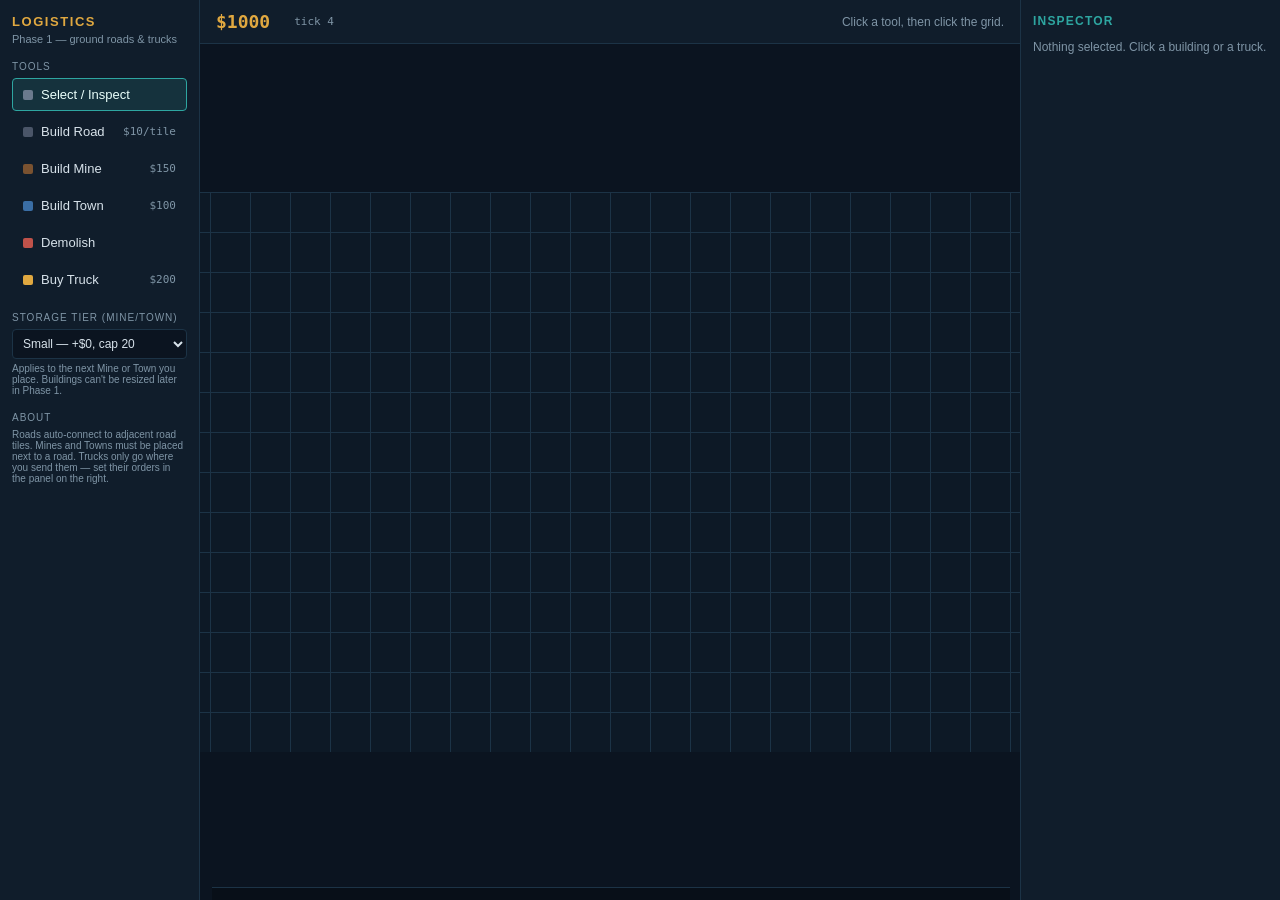
==== infra/index.html @ 558e4ae2 "Create index.html" ====
<!DOCTYPE html>
<html lang="en">
<head>
<meta charset="UTF-8">
<title>Logistics — Phase 1</title>
<style>
  :root{
    --bg:#0b1420;
    --bg-panel:#101d2b;
    --grid-line:#1c3346;
    --road:#4a5568;
    --road-edge:#6b7a8d;
    --teal:#2ea6a1;
    --amber:#e0a840;
    --amber-dim:#8a6a2e;
    --danger:#c0524a;
    --text:#d7e2ea;
    --text-dim:#7f95a6;
    --mono: 'Consolas', 'SF Mono', 'Menlo', monospace;
    --sans: -apple-system, 'Segoe UI', Helvetica, Arial, sans-serif;
  }
  *{box-sizing:border-box;}
  html,body{margin:0;height:100%;background:var(--bg);color:var(--text);font-family:var(--sans);}
  #app{display:flex;height:100%;}

  /* ---------- left toolbar ---------- */
  #toolbar{
    width:200px; flex:0 0 200px; background:var(--bg-panel);
    border-right:1px solid var(--grid-line); padding:14px 12px; overflow-y:auto;
  }
  #toolbar h1{
    font-size:13px; letter-spacing:.12em; text-transform:uppercase;
    color:var(--amber); margin:0 0 4px; font-weight:700;
  }
  #toolbar .sub{font-size:11px;color:var(--text-dim);margin-bottom:16px;}
  .tool-btn{
    display:flex; align-items:center; gap:8px; width:100%; text-align:left;
    background:transparent; border:1px solid transparent; color:var(--text);
    padding:8px 10px; margin-bottom:4px; border-radius:4px; cursor:pointer;
    font-size:13px; font-family:var(--sans);
  }
  .tool-btn:hover{background:rgba(255,255,255,.04);}
  .tool-btn.active{background:rgba(46,166,161,.15); border-color:var(--teal); color:#eafffb;}
  .tool-btn .cost{margin-left:auto; font-family:var(--mono); font-size:11px; color:var(--text-dim);}
  .tool-swatch{width:10px;height:10px;border-radius:2px;flex:0 0 auto;}
  .section-label{
    font-size:10px; text-transform:uppercase; letter-spacing:.1em;
    color:var(--text-dim); margin:16px 0 6px;
  }
  select#tierSelect{
    width:100%; background:var(--bg); color:var(--text); border:1px solid var(--grid-line);
    padding:6px; border-radius:4px; font-size:12px; margin-bottom:4px;
  }
  #tierHint{font-size:10px;color:var(--text-dim);margin-bottom:8px;}

  /* ---------- center stage ---------- */
  #stage{flex:1; display:flex; flex-direction:column; min-width:0;}
  #hud{
    height:44px; flex:0 0 44px; background:var(--bg-panel);
    border-bottom:1px solid var(--grid-line); display:flex; align-items:center;
    padding:0 16px; gap:24px;
  }
  #treasury{font-family:var(--mono); font-size:18px; color:var(--amber); font-weight:700;}
  #treasury.negative{color:var(--danger);}
  #tickInfo{font-family:var(--mono); font-size:11px; color:var(--text-dim);}
  #hint{font-size:12px;color:var(--text-dim); margin-left:auto;}
  #canvasWrap{flex:1; overflow:auto; background:var(--bg); display:flex; align-items:center; justify-content:center;}
  canvas{background:#0d1926; image-rendering:pixelated; cursor:crosshair;}

  /* ---------- right panel ---------- */
  #sidepanel{
    width:260px; flex:0 0 260px; background:var(--bg-panel);
    border-left:1px solid var(--grid-line); padding:14px 12px; overflow-y:auto;
  }
  #sidepanel h2{font-size:12px; text-transform:uppercase; letter-spacing:.1em; color:var(--teal); margin:0 0 10px;}
  #selectionInfo{font-size:12px; line-height:1.6; color:var(--text-dim);}
  #selectionInfo b{color:var(--text);}
  .order-row{
    display:flex; align-items:center; gap:6px; background:var(--bg);
    border:1px solid var(--grid-line); border-radius:4px; padding:6px 8px; margin-bottom:5px; font-size:12px;
  }
  .order-row .idx{color:var(--text-dim); font-family:var(--mono); width:14px;}
  .order-row .act{color:var(--amber); font-family:var(--mono); font-size:11px;}
  .order-row .rm{margin-left:auto; cursor:pointer; color:var(--danger); font-weight:700;}
  .btn{
    background:var(--teal); color:#032523; border:none; border-radius:4px;
    padding:7px 10px; font-size:12px; cursor:pointer; font-weight:600; width:100%;
    margin-top:6px;
  }
  .btn.secondary{background:transparent; border:1px solid var(--road-edge); color:var(--text);}
  .btn.danger{background:var(--danger); color:#2a0d0a;}
  .fill-bar{height:6px;border-radius:3px;background:var(--grid-line);overflow:hidden;margin:4px 0 8px;}
  .fill-bar > div{height:100%; background:var(--teal);}

  #log{
    position:fixed; left:212px; bottom:0; right:270px; max-height:120px; overflow-y:auto;
    background:rgba(9,16,24,.92); border-top:1px solid var(--grid-line); font-family:var(--mono);
    font-size:11px; padding:6px 10px; pointer-events:none;
  }
  #log div{color:var(--text-dim); padding:1px 0;}
  #log div.money{color:var(--amber);}
  #log div.warn{color:var(--danger);}
</style>
</head>
<body>
<div id="app">

  <div id="toolbar">
    <h1>Logistics</h1>
    <div class="sub">Phase 1 — ground roads &amp; trucks</div>

    <div class="section-label">Tools</div>
    <button class="tool-btn active" data-tool="select"><span class="tool-swatch" style="background:var(--road-edge)"></span>Select / Inspect</button>
    <button class="tool-btn" data-tool="road"><span class="tool-swatch" style="background:var(--road)"></span>Build Road<span class="cost">$10/tile</span></button>
    <button class="tool-btn" data-tool="mine"><span class="tool-swatch" style="background:#7a5230"></span>Build Mine<span class="cost" id="mineCost">$150</span></button>
    <button class="tool-btn" data-tool="town"><span class="tool-swatch" style="background:#3a6ea5"></span>Build Town<span class="cost" id="townCost">$100</span></button>
    <button class="tool-btn" data-tool="demolish"><span class="tool-swatch" style="background:var(--danger)"></span>Demolish</button>
    <button class="tool-btn" data-tool="truck"><span class="tool-swatch" style="background:var(--amber)"></span>Buy Truck<span class="cost">$200</span></button>

    <div class="section-label">Storage tier (Mine/Town)</div>
    <select id="tierSelect">
      <option value="small">Small — +$0, cap 20</option>
      <option value="large">Large — +$100, cap 50</option>
    </select>
    <div id="tierHint">Applies to the next Mine or Town you place. Buildings can't be resized later in Phase 1.</div>

    <div class="section-label">About</div>
    <div id="tierHint">
      Roads auto-connect to adjacent road tiles. Mines and Towns must be placed
      next to a road. Trucks only go where you send them — set their orders
      in the panel on the right.
    </div>
  </div>

  <div id="stage">
    <div id="hud">
      <div id="treasury">$0</div>
      <div id="tickInfo">tick 0</div>
      <div id="hint">Click a tool, then click the grid.</div>
    </div>
    <div id="canvasWrap">
      <canvas id="c" width="880" height="560"></canvas>
    </div>
  </div>

  <div id="sidepanel">
    <h2>Inspector</h2>
    <div id="selectionInfo">Nothing selected. Click a building or a truck.</div>
  </div>

</div>
<div id="log"></div>

<script>
/* =====================================================================
   PHASE 1 PROTOTYPE
   Implements, on the main thread for now (see README for the Worker
   split noted in the architecture spec §2/§8 as a fast-follow):
     - single ground layer, road network + trucks (§6.2)
     - ECS-ish entities: buildings (Producer/Consumer/Storage), vehicles
     - fixed-timestep simulation loop decoupled from rendering (§8)
     - player-authored Orders lists — no auto-routing (§6.6)
     - player-chosen storage capacity at build time (§6.6)
     - backpressure: halted production / waiting vehicles (§6.6)
     - Treasury, construction costs, vehicle purchase+running cost,
       delivery income (§16)
   ===================================================================== */

// ---------------------------------------------------------------------
// DATA DEFINITIONS  (stand-in for /data/*.json content packs, §9 / §16)
// ---------------------------------------------------------------------
const RESOURCE = { id:'ore', name:'Ore', baseValue:6 };
const RECIPE_DURATION_TICKS = 4;   // mine produces 1 ore every N ticks
const ROAD_COST_PER_TILE = 10;
const TRANSFER_RATE = 4;           // units moved per tick during load/unload
const TICK_MS = 300;               // fixed simulation timestep

const BUILDING_DEFS = {
  mine: { buildCost: 150, tiers: { small:{cap:20, add:0}, large:{cap:50, add:100} }, color:'#7a5230', label:'Mine' },
  town: { buildCost: 100, tiers: { small:{cap:20, add:0}, large:{cap:50, add:80}  }, color:'#3a6ea5', label:'Town' },
};
const VEHICLE_DEFS = {
  truck: { purchaseCost:200, runningCostPerTick:1, capacity:10, sellFraction:0.4, label:'Truck' },
};

// ---------------------------------------------------------------------
// WORLD STATE
// ---------------------------------------------------------------------
const GRID_W = 22, GRID_H = 14, CELL = 40;
const world = {
  treasury: 1000,
  tick: 0,
  grid: new Map(),          // "x,y" -> { road:false, buildingId:null }
  entities: new Map(),      // id -> entity
  nextId: 1,
};

function cellKey(x,y){ return x+','+y; }
function getCell(x,y){
  const k = cellKey(x,y);
  if(!world.grid.has(k)) world.grid.set(k,{road:false, buildingId:null});
  return world.grid.get(k);
}
function inBounds(x,y){ return x>=0 && y>=0 && x<GRID_W && y<GRID_H; }

// ---------------------------------------------------------------------
// EVENTS / LOG  (stand-in for the Event stream in §7/§16)
// ---------------------------------------------------------------------
const logEl = document.getElementById('log');
function logEvent(msg, cls){
  const d = document.createElement('div');
  if(cls) d.className = cls;
  d.textContent = msg;
  logEl.appendChild(d);
  while(logEl.children.length > 40) logEl.removeChild(logEl.firstChild);
  logEl.scrollTop = logEl.scrollHeight;
}

// ---------------------------------------------------------------------
// ECONOMY  (§16 — EconomySystem: the only thing that touches Treasury)
// ---------------------------------------------------------------------
function canAfford(cost){ return world.treasury >= cost; }
function charge(cost, reason){
  world.treasury -= cost;
  logEvent(`-$${cost} ${reason}`, 'money');
}
function credit(amount, reason){
  world.treasury += amount;
  logEvent(`+$${amount} ${reason}`, 'money');
}

// ---------------------------------------------------------------------
// ROAD NETWORK + PATHFINDING (§6.2, §10 — BFS since edges are uniform cost)
// ---------------------------------------------------------------------
function neighbors4(x,y){
  return [[x+1,y],[x-1,y],[x,y+1],[x,y-1]].filter(([nx,ny])=>inBounds(nx,ny));
}
function isRoad(x,y){ return getCell(x,y).road; }

// Find a road-adjacent cell for a building (its "dock").
function roadAccessCell(bx,by){
  for(const [nx,ny] of neighbors4(bx,by)) if(isRoad(nx,ny)) return {x:nx,y:ny};
  return null;
}

// BFS over road cells between two road-adjacent docks. Returns array of
// {x,y} road cells from start to end (inclusive), or null if unreachable.
function findRoadPath(start, end){
  if(start.x===end.x && start.y===end.y) return [start];
  const key = p => p.x+','+p.y;
  const visited = new Set([key(start)]);
  const queue = [start];
  const cameFrom = new Map();
  while(queue.length){
    const cur = queue.shift();
    for(const [nx,ny] of neighbors4(cur.x,cur.y)){
      if(!isRoad(nx,ny)) continue;
      const k = nx+','+ny;
      if(visited.has(k)) continue;
      visited.add(k);
      cameFrom.set(k, cur);
      if(nx===end.x && ny===end.y){
        // reconstruct
        let path = [{x:nx,y:ny}];
        let c = cur;
        while(c){ path.unshift(c); c = cameFrom.get(key(c)); }
        return path;
      }
      queue.push({x:nx,y:ny});
    }
  }
  return null;
}

// Full path for a vehicle: its current cell -> road dock -> ... -> target
// building's road dock -> target building cell.
function computeVehiclePath(vehicle, targetBuilding){
  const fromDock = isRoad(vehicle.x, vehicle.y) ? {x:vehicle.x,y:vehicle.y} : roadAccessCell(vehicle.x, vehicle.y);
  const toDock = roadAccessCell(targetBuilding.x, targetBuilding.y);
  if(!fromDock || !toDock) return null;
  const roadPath = findRoadPath(fromDock, toDock);
  if(!roadPath) return null;
  const full = [];
  if(vehicle.x!==fromDock.x || vehicle.y!==fromDock.y) full.push({x:vehicle.x,y:vehicle.y});
  full.push(...roadPath);
  full.push({x:targetBuilding.x, y:targetBuilding.y});
  return full;
}

// ---------------------------------------------------------------------
// ENTITY FACTORIES
// ---------------------------------------------------------------------
function createBuilding(type, x, y, tier){
  const def = BUILDING_DEFS[type];
  const id = world.nextId++;
  const entity = {
    id, kind:'building', type, x, y,
    storageCap: def.tiers[tier].cap,
    stock: 0,               // single-resource Phase 1: always 'ore'
    ticksRemaining: type==='mine' ? RECIPE_DURATION_TICKS : null,
    producer: type==='mine',
    consumer: type==='town',
    priceMultiplier: 1.0,
  };
  world.entities.set(id, entity);
  getCell(x,y).buildingId = id;
  return entity;
}
function createVehicle(x,y){
  const def = VEHICLE_DEFS.truck;
  const id = world.nextId++;
  const entity = {
    id, kind:'vehicle', type:'truck', x, y,
    cargoAmount:0, capacity:def.capacity,
    orders:[],           // [{nodeId, action}] — player authored, §6.6
    ordersIndex:0,
    state:'idle',        // idle|moving|loading|unloading|blocked
    path:null, pathIndex:0,
    moveTimer:0,         // ticks between cell-steps (1 = one cell/tick)
  };
  world.entities.set(id, entity);
  return entity;
}

// ---------------------------------------------------------------------
// COMMANDS  (§7 — the only way the world is mutated by the player)
// ---------------------------------------------------------------------
function cmdBuildRoad(x,y){
  const cell = getCell(x,y);
  if(cell.road || cell.buildingId){ return; }
  if(!canAfford(ROAD_COST_PER_TILE)){ logEvent('Insufficient funds for road.', 'warn'); return; }
  charge(ROAD_COST_PER_TILE, 'road tile');
  cell.road = true;
}
function cmdBuildBuilding(type, x, y, tier){
  const cell = getCell(x,y);
  if(cell.road || cell.buildingId){ logEvent('Cell occupied.', 'warn'); return; }
  const hasRoadNeighbor = neighbors4(x,y).some(([nx,ny])=>isRoad(nx,ny));
  if(!hasRoadNeighbor){ logEvent(`${BUILDING_DEFS[type].label} must be built next to a road.`, 'warn'); return; }
  const def = BUILDING_DEFS[type];
  const cost = def.buildCost + def.tiers[tier].add;
  if(!canAfford(cost)){ logEvent('Insufficient funds for construction.', 'warn'); return; }
  charge(cost, `${def.label} (${tier})`);
  createBuilding(type, x, y, tier);
}
function cmdDemolish(x,y){
  const cell = getCell(x,y);
  if(cell.buildingId){
    world.entities.delete(cell.buildingId);
    cell.buildingId = null;
  } else if(cell.road){
    cell.road = false;
  }
}
function cmdPurchaseVehicle(x,y){
  const cell = getCell(x,y);
  if(!cell.road){ logEvent('Trucks must be placed on a road tile.', 'warn'); return; }
  const def = VEHICLE_DEFS.truck;
  if(!canAfford(def.purchaseCost)){ logEvent('Insufficient funds for truck.', 'warn'); return; }
  charge(def.purchaseCost, 'truck purchase');
  createVehicle(x,y);
}
function cmdSellVehicle(vehicle){
  const def = VEHICLE_DEFS.truck;
  const refund = Math.round(def.purchaseCost * def.sellFraction);
  credit(refund, 'truck sold');
  world.entities.delete(vehicle.id);
}
function cmdSetOrders(vehicle, orders){
  vehicle.orders = orders;
  vehicle.ordersIndex = Math.min(vehicle.ordersIndex, Math.max(0, orders.length-1));
  vehicle.path = null; // force a fresh path toward the (possibly new) target
}

// ---------------------------------------------------------------------
// SIMULATION SYSTEMS — run once per fixed tick (§5, §8)
// ---------------------------------------------------------------------
function tickProduction(){
  for(const e of world.entities.values()){
    if(e.kind!=='building' || !e.producer) continue;
    if(e.stock + 1 > e.storageCap){ continue; } // halted: no room (§6.6)
    e.ticksRemaining--;
    if(e.ticksRemaining <= 0){
      e.stock += 1;
      e.ticksRemaining = RECIPE_DURATION_TICKS;
    }
  }
}

function startMovingTo(vehicle, building){
  const path = computeVehiclePath(vehicle, building);
  if(!path){ vehicle.state='blocked'; return false; }
  vehicle.path = path;
  vehicle.pathIndex = 0;
  vehicle.state = 'moving';
  return true;
}

function currentOrder(vehicle){
  if(!vehicle.orders.length) return null;
  return vehicle.orders[vehicle.ordersIndex % vehicle.orders.length];
}
function advanceOrder(vehicle){
  if(!vehicle.orders.length) return;
  vehicle.ordersIndex = (vehicle.ordersIndex + 1) % vehicle.orders.length;
}

function tickVehicles(){
  for(const v of world.entities.values()){
    if(v.kind!=='vehicle') continue;

    const order = currentOrder(v);
    if(!order){ v.state='idle'; v.path=null; continue; }
    const target = world.entities.get(order.nodeId);
    if(!target){ advanceOrder(v); v.path=null; continue; } // stop was demolished

    if(v.state==='idle' || v.state==='blocked'){
      // (Re)try to reach, or act on, the current order's target. 'blocked'
      // retries every tick until the resource/space it's waiting on frees up.
      if(v.x===target.x && v.y===target.y){
        v.state = order.action==='load_full' ? 'loading' : 'unloading';
      } else {
        startMovingTo(v, target); // -> 'moving', or 'blocked' if unreachable
      }
      continue;
    }

    if(v.state==='moving'){
      if(!v.path){ startMovingTo(v, target); continue; }
      const finalCell = v.path[v.path.length-1];
      if(v.x===finalCell.x && v.y===finalCell.y){
        v.state = order.action==='load_full' ? 'loading' : 'unloading';
        v.path = null;
        continue;
      }
      v.pathIndex++;
      const next = v.path[v.pathIndex];
      if(next){ v.x = next.x; v.y = next.y; }
      continue;
    }

    if(v.state==='loading'){
      // Mine -> truck (§6.6 LoadUnloadSystem)
      if(target.stock <= 0){ v.state='blocked'; continue; } // wait: source empty
      const room = v.capacity - v.cargoAmount;
      if(room <= 0){ advanceOrder(v); v.state='idle'; continue; } // full, move on
      const amt = Math.min(TRANSFER_RATE, target.stock, room);
      target.stock -= amt;
      v.cargoAmount += amt;
      if(v.cargoAmount >= v.capacity){ advanceOrder(v); v.state='idle'; }
      continue;
    }

    if(v.state==='unloading'){
      if(v.cargoAmount<=0){ advanceOrder(v); v.state='idle'; continue; }
      const room = target.storageCap - target.stock;
      if(room <= 0){ v.state='blocked'; continue; } // wait: destination full (§6.6)
      const amt = Math.min(TRANSFER_RATE, v.cargoAmount, room);
      target.stock += amt;
      v.cargoAmount -= amt;
      if(target.consumer){
        const income = Math.round(amt * RESOURCE.baseValue * target.priceMultiplier);
        credit(income, `delivery to ${BUILDING_DEFS.town.label} #${target.id}`);
      }
      if(v.cargoAmount<=0){ advanceOrder(v); v.state='idle'; }
      continue;
    }
  }
}

function tickUpkeep(){
  for(const v of world.entities.values()){
    if(v.kind!=='vehicle') continue;
    if(v.orders.length===0) continue; // parked/unassigned trucks don't burn cash
    world.treasury -= VEHICLE_DEFS.truck.runningCostPerTick;
  }
}

function simTick(){
  tickProduction();
  tickVehicles();
  tickUpkeep();
  world.tick++;
}

// ---------------------------------------------------------------------
// FIXED-TIMESTEP LOOP  (§8 — decoupled from render framerate)
// ---------------------------------------------------------------------
let acc = 0, lastT = performance.now();
function frame(now){
  const dt = now - lastT; lastT = now;
  acc += dt;
  while(acc >= TICK_MS){ simTick(); acc -= TICK_MS; }
  render();
  requestAnimationFrame(frame);
}

// ---------------------------------------------------------------------
// RENDERING
// ---------------------------------------------------------------------
const canvas = document.getElementById('c');
const ctx = canvas.getContext('2d');

function render(){
  ctx.clearRect(0,0,canvas.width,canvas.height);
  // grid lines
  ctx.strokeStyle = getCss('--grid-line');
  ctx.lineWidth = 1;
  for(let x=0;x<=GRID_W;x++){ ctx.beginPath(); ctx.moveTo(x*CELL+.5,0); ctx.lineTo(x*CELL+.5,GRID_H*CELL); ctx.stroke(); }
  for(let y=0;y<=GRID_H;y++){ ctx.beginPath(); ctx.moveTo(0,y*CELL+.5); ctx.lineTo(GRID_W*CELL,y*CELL+.5); ctx.stroke(); }

  // roads
  for(const [k,cell] of world.grid){
    if(!cell.road) continue;
    const [x,y] = k.split(',').map(Number);
    ctx.fillStyle = getCss('--road');
    ctx.fillRect(x*CELL+4,y*CELL+4,CELL-8,CELL-8);
  }

  // buildings
  for(const e of world.entities.values()){
    if(e.kind!=='building') continue;
    const def = BUILDING_DEFS[e.type];
    ctx.fillStyle = def.color;
    const halted = e.producer && (e.stock+1 > e.storageCap);
    ctx.fillRect(e.x*CELL+2,e.y*CELL+2,CELL-4,CELL-4);
    if(halted){ ctx.strokeStyle = getCss('--danger'); ctx.lineWidth=2; ctx.strokeRect(e.x*CELL+3,e.y*CELL+3,CELL-6,CELL-6); }
    if(e===selected){ ctx.strokeStyle = getCss('--amber'); ctx.lineWidth=2; ctx.strokeRect(e.x*CELL+1,e.y*CELL+1,CELL-2,CELL-2); }
    // fill bar
    const pct = e.stock / e.storageCap;
    ctx.fillStyle = 'rgba(0,0,0,.5)';
    ctx.fillRect(e.x*CELL+4, e.y*CELL+CELL-9, CELL-8, 4);
    ctx.fillStyle = getCss('--teal');
    ctx.fillRect(e.x*CELL+4, e.y*CELL+CELL-9, (CELL-8)*pct, 4);
  }

  // vehicles
  for(const v of world.entities.values()){
    if(v.kind!=='vehicle') continue;
    ctx.fillStyle = v.state==='blocked' ? getCss('--danger') : getCss('--amber');
    const cx = v.x*CELL+CELL/2, cy = v.y*CELL+CELL/2;
    ctx.beginPath(); ctx.arc(cx,cy,8,0,Math.PI*2); ctx.fill();
    if(v===selected){ ctx.strokeStyle='#fff'; ctx.lineWidth=2; ctx.beginPath(); ctx.arc(cx,cy,11,0,Math.PI*2); ctx.stroke(); }
  }

  // hover ghost for build tools
  if(hoverCell && (currentTool==='road' || currentTool==='mine' || currentTool==='town' || currentTool==='truck')){
    ctx.strokeStyle = getCss('--teal');
    ctx.lineWidth = 2;
    ctx.strokeRect(hoverCell.x*CELL+1, hoverCell.y*CELL+1, CELL-2, CELL-2);
  }

  // HUD
  const treasuryEl = document.getElementById('treasury');
  treasuryEl.textContent = '$' + world.treasury;
  treasuryEl.classList.toggle('negative', world.treasury < 0);
  document.getElementById('tickInfo').textContent = 'tick ' + world.tick;
}
function getCss(varName){ return getComputedStyle(document.documentElement).getPropertyValue(varName).trim(); }

// ---------------------------------------------------------------------
// UI WIRING (tools, selection, order editor)
// ---------------------------------------------------------------------
let currentTool = 'select';
let selected = null;       // selected building or vehicle
let pickingStopFor = null; // vehicle awaiting a click on a building to add a stop
let hoverCell = null;

document.querySelectorAll('.tool-btn').forEach(btn=>{
  btn.addEventListener('click', ()=>{
    document.querySelectorAll('.tool-btn').forEach(b=>b.classList.remove('active'));
    btn.classList.add('active');
    currentTool = btn.dataset.tool;
    document.getElementById('hint').textContent = toolHint(currentTool);
  });
});
function toolHint(t){
  return {
    select:'Click a building or truck to inspect it.',
    road:'Click or drag to build road ($10/tile).',
    mine:'Click a cell next to a road to build a Mine.',
    town:'Click a cell next to a road to build a Town.',
    demolish:'Click a road tile or building to remove it.',
    truck:'Click a road tile to buy a truck ($200) there.',
  }[t] || '';
}

function currentTier(){ return document.getElementById('tierSelect').value; }

function cellFromEvent(evt){
  const rect = canvas.getBoundingClientRect();
  const x = Math.floor((evt.clientX-rect.left)/CELL);
  const y = Math.floor((evt.clientY-rect.top)/CELL);
  if(!inBounds(x,y)) return null;
  return {x,y};
}

let dragging = false;
canvas.addEventListener('mousedown', evt=>{
  const cell = cellFromEvent(evt); if(!cell) return;
  dragging = true;
  handleClick(cell);
});
canvas.addEventListener('mousemove', evt=>{
  hoverCell = cellFromEvent(evt);
  if(dragging && currentTool==='road' && hoverCell){ cmdBuildRoad(hoverCell.x, hoverCell.y); }
});
window.addEventListener('mouseup', ()=>{ dragging=false; });

function buildingAt(x,y){
  const cell = getCell(x,y);
  return cell.buildingId ? world.entities.get(cell.buildingId) : null;
}
function vehicleAt(x,y){
  for(const v of world.entities.values()) if(v.kind==='vehicle' && v.x===x && v.y===y) return v;
  return null;
}

function handleClick(cell){
  const {x,y} = cell;

  // Order-editor "pick a stop" mode takes priority over the active tool.
  if(pickingStopFor){
    const b = buildingAt(x,y);
    if(b){
      const action = b.type==='mine' ? 'load_full' : 'unload_all';
      const orders = pickingStopFor.orders.slice();
      orders.push({nodeId:b.id, action});
      cmdSetOrders(pickingStopFor, orders);
      renderOrderEditor(pickingStopFor);
    }
    return;
  }

  if(currentTool==='select'){
    const v = vehicleAt(x,y);
    const b = buildingAt(x,y);
    selected = v || b || null;
    renderSelection();
    return;
  }
  if(currentTool==='road'){ cmdBuildRoad(x,y); return; }
  if(currentTool==='mine'){ cmdBuildBuilding('mine', x, y, currentTier()); return; }
  if(currentTool==='town'){ cmdBuildBuilding('town', x, y, currentTier()); return; }
  if(currentTool==='demolish'){ cmdDemolish(x,y); return; }
  if(currentTool==='truck'){ cmdPurchaseVehicle(x,y); return; }
}

function renderSelection(){
  const panel = document.getElementById('selectionInfo');
  if(!selected){ panel.innerHTML = 'Nothing selected. Click a building or a truck.'; return; }

  if(selected.kind==='building'){
    const def = BUILDING_DEFS[selected.type];
    panel.innerHTML = `
      <div><b>${def.label} #${selected.id}</b></div>
      <div>Stock: ${selected.stock} / ${selected.storageCap} Ore</div>
      <div class="fill-bar"><div style="width:${(selected.stock/selected.storageCap*100).toFixed(0)}%"></div></div>
      ${selected.producer ? `<div>${selected.stock+1>selected.storageCap ? '<span style="color:var(--danger)">Halted — storage full</span>' : 'Producing…'}</div>` : ''}
      ${selected.consumer ? `<div>Pays $${RESOURCE.baseValue}/unit delivered</div>` : ''}
    `;
    return;
  }

  if(selected.kind==='vehicle'){
    const def = VEHICLE_DEFS.truck;
    let html = `
      <div><b>${def.label} #${selected.id}</b></div>
      <div>Cargo: ${selected.cargoAmount} / ${selected.capacity}</div>
      <div>State: ${selected.state}${selected.state==='blocked' ? ' <span style="color:var(--danger)">(waiting)</span>' : ''}</div>
      <div class="section-label">Orders</div>
      <div id="ordersList"></div>
      <button class="btn" id="addStopBtn">+ Add stop</button>
      <button class="btn secondary" id="sellBtn">Sell ($${Math.round(def.purchaseCost*def.sellFraction)} refund)</button>
    `;
    panel.innerHTML = html;
    document.getElementById('addStopBtn').addEventListener('click', ()=>{
      pickingStopFor = selected;
      document.getElementById('hint').textContent = 'Click a Mine or Town to add it as a stop.';
    });
    document.getElementById('sellBtn').addEventListener('click', ()=>{
      cmdSellVehicle(selected);
      selected = null;
      renderSelection();
    });
    renderOrderEditor(selected);
  }
}

function renderOrderEditor(vehicle){
  const list = document.getElementById('ordersList');
  if(!list) return;
  list.innerHTML = '';
  vehicle.orders.forEach((o, i)=>{
    const b = world.entities.get(o.nodeId);
    const row = document.createElement('div');
    row.className = 'order-row';
    row.innerHTML = `<span class="idx">${i+1}</span><span>${b ? BUILDING_DEFS[b.type].label+' #'+b.id : '(removed)'}</span><span class="act">${o.action}</span><span class="rm">✕</span>`;
    row.querySelector('.rm').addEventListener('click', ()=>{
      const orders = vehicle.orders.slice();
      orders.splice(i,1);
      cmdSetOrders(vehicle, orders);
      renderOrderEditor(vehicle);
    });
    list.appendChild(row);
  });
}

// keep the side panel numbers live even when nothing changed selection-wise
setInterval(()=>{ if(selected) renderSelection(); }, 500);

document.getElementById('mineCost').textContent = '$' + BUILDING_DEFS.mine.buildCost;
document.getElementById('townCost').textContent = '$' + BUILDING_DEFS.town.buildCost;

requestAnimationFrame(frame);
</script>
</body>
</html>
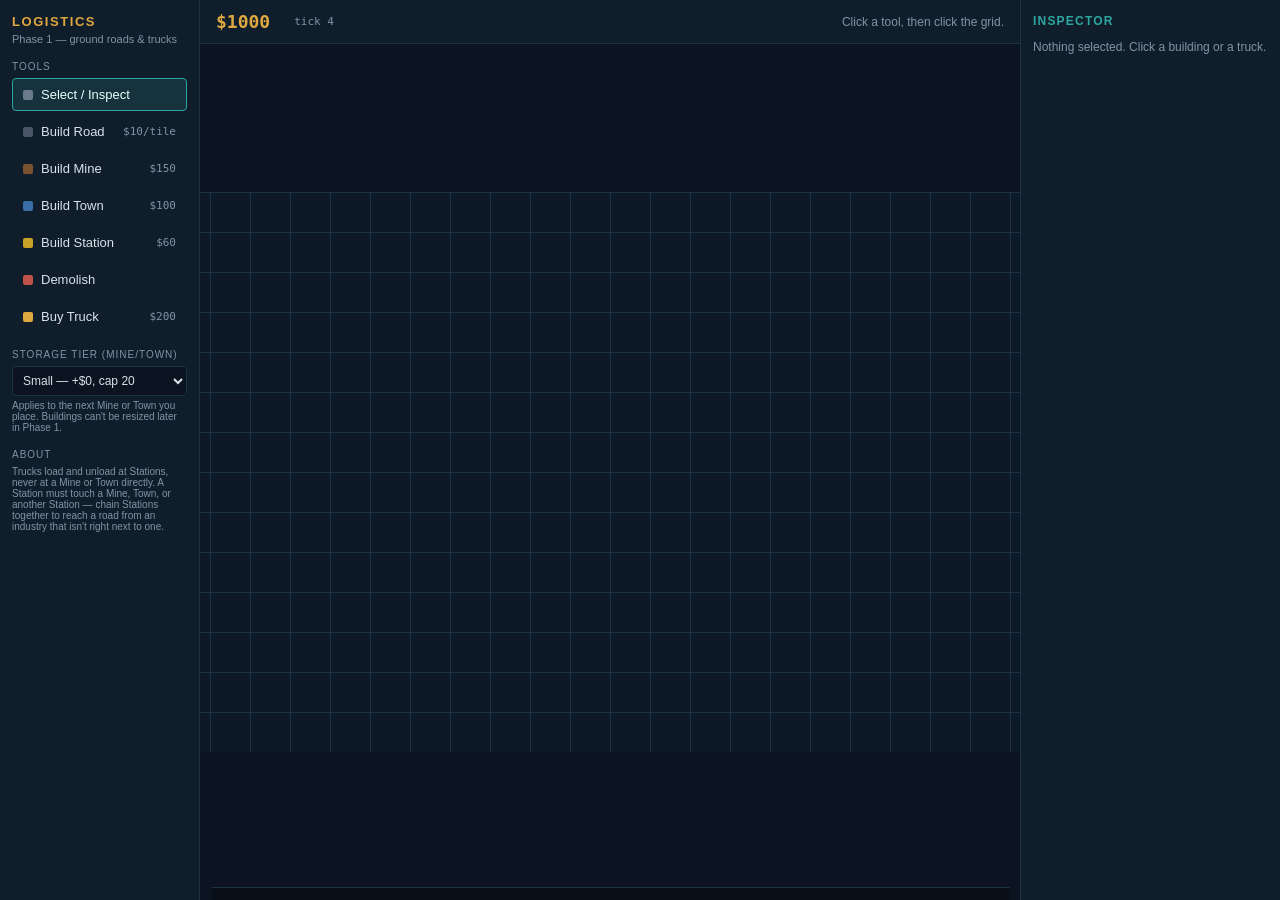
==== commit a5a0548a: "General updates" ====
--- a/infra/index.html
+++ b/infra/index.html
@@ -114,6 +114,7 @@
     <button class="tool-btn" data-tool="road"><span class="tool-swatch" style="background:var(--road)"></span>Build Road<span class="cost">$10/tile</span></button>
     <button class="tool-btn" data-tool="mine"><span class="tool-swatch" style="background:#7a5230"></span>Build Mine<span class="cost" id="mineCost">$150</span></button>
     <button class="tool-btn" data-tool="town"><span class="tool-swatch" style="background:#3a6ea5"></span>Build Town<span class="cost" id="townCost">$100</span></button>
+    <button class="tool-btn" data-tool="station"><span class="tool-swatch" style="background:#c9a227"></span>Build Station<span class="cost" id="stationCost">$60</span></button>
     <button class="tool-btn" data-tool="demolish"><span class="tool-swatch" style="background:var(--danger)"></span>Demolish</button>
     <button class="tool-btn" data-tool="truck"><span class="tool-swatch" style="background:var(--amber)"></span>Buy Truck<span class="cost">$200</span></button>
 
@@ -126,9 +127,9 @@
 
     <div class="section-label">About</div>
     <div id="tierHint">
-      Roads auto-connect to adjacent road tiles. Mines and Towns must be placed
-      next to a road. Trucks only go where you send them — set their orders
-      in the panel on the right.
+      Trucks load and unload at Stations, never at a Mine or Town directly.
+      A Station must touch a Mine, Town, or another Station — chain Stations
+      together to reach a road from an industry that isn't right next to one.
     </div>
   </div>
 
@@ -174,10 +175,12 @@
 const ROAD_COST_PER_TILE = 10;
 const TRANSFER_RATE = 4;           // units moved per tick during load/unload
 const TICK_MS = 300;               // fixed simulation timestep
+const CONSUMPTION_PER_CAPITA = 0.02; // ore drained per tick, per resident (§16-style: data-defined rate)
 
 const BUILDING_DEFS = {
-  mine: { buildCost: 150, tiers: { small:{cap:20, add:0}, large:{cap:50, add:100} }, color:'#7a5230', label:'Mine' },
-  town: { buildCost: 100, tiers: { small:{cap:20, add:0}, large:{cap:50, add:80}  }, color:'#3a6ea5', label:'Town' },
+  mine:    { buildCost: 150, tiers: { small:{cap:20, add:0}, large:{cap:50, add:100} }, color:'#7a5230', label:'Mine', footprint:{w:2,h:2} },
+  town:    { buildCost: 100, tiers: { small:{cap:20, add:0, population:50}, large:{cap:50, add:80, population:150} }, color:'#3a6ea5', label:'Town', footprint:{w:3,h:2} },
+  station: { buildCost: 60,  tiers: { small:{cap:0, add:0}, large:{cap:0, add:0} }, color:'#c9a227', label:'Station', footprint:{w:1,h:1} },
 };
 const VEHICLE_DEFS = {
   truck: { purchaseCost:200, runningCostPerTick:1, capacity:10, sellFraction:0.4, label:'Truck' },
@@ -237,9 +240,27 @@
 }
 function isRoad(x,y){ return getCell(x,y).road; }
 
-// Find a road-adjacent cell for a building (its "dock").
-function roadAccessCell(bx,by){
-  for(const [nx,ny] of neighbors4(bx,by)) if(isRoad(nx,ny)) return {x:nx,y:ny};
+// Every cell a building occupies, derived from its anchor (x,y) + footprint.
+function footprintCells(building){
+  const cells = [];
+  for(let dx=0; dx<building.footprint.w; dx++){
+    for(let dy=0; dy<building.footprint.h; dy++){
+      cells.push({x:building.x+dx, y:building.y+dy});
+    }
+  }
+  return cells;
+}
+
+// Find a road cell touching any side of the building's footprint (its "dock").
+// Works for any footprint size — a 3x2 Town is just as reachable as a 1x1.
+function buildingRoadAccessCell(building){
+  const own = new Set(footprintCells(building).map(c=>c.x+','+c.y));
+  for(const cell of footprintCells(building)){
+    for(const [nx,ny] of neighbors4(cell.x,cell.y)){
+      if(own.has(nx+','+ny)) continue; // don't count a neighbor that's part of the same building
+      if(isRoad(nx,ny)) return {x:nx,y:ny};
+    }
+  }
   return null;
 }
 
@@ -271,20 +292,55 @@
   }
   return null;
 }
-
-// Full path for a vehicle: its current cell -> road dock -> ... -> target
-// building's road dock -> target building cell.
-function computeVehiclePath(vehicle, targetBuilding){
-  const fromDock = isRoad(vehicle.x, vehicle.y) ? {x:vehicle.x,y:vehicle.y} : roadAccessCell(vehicle.x, vehicle.y);
-  const toDock = roadAccessCell(targetBuilding.x, targetBuilding.y);
-  if(!fromDock || !toDock) return null;
-  const roadPath = findRoadPath(fromDock, toDock);
-  if(!roadPath) return null;
-  const full = [];
-  if(vehicle.x!==fromDock.x || vehicle.y!==fromDock.y) full.push({x:vehicle.x,y:vehicle.y});
-  full.push(...roadPath);
-  full.push({x:targetBuilding.x, y:targetBuilding.y});
-  return full;
+// Vehicles always live on road cells (they dock next to a building rather
+// than entering its footprint), so a vehicle's own path is simply the road
+// route from where it stands to the target building's dock cell.
+
+// A Station has no storage of its own. It's only a physical access point:
+// vehicles load/unload there, and the Station forwards that transfer to
+// whichever industry (Mine/Town) it's touching — directly, or through a
+// chain of other Stations that all touch each other. This walks that chain
+// and returns the first Mine/Town it finds, or null if the station isn't
+// connected to any industry right now.
+function findLinkedIndustry(station){
+  const visited = new Set([station.id]);
+  const queue = [station];
+  while(queue.length){
+    const s = queue.shift();
+    for(const cell of footprintCells(s)){
+      for(const [nx,ny] of neighbors4(cell.x,cell.y)){
+        const nCell = getCell(nx,ny);
+        if(!nCell.buildingId) continue;
+        const nb = world.entities.get(nCell.buildingId);
+        if(!nb || nb.id===s.id) continue;
+        if(nb.type==='station'){
+          if(!visited.has(nb.id)){ visited.add(nb.id); queue.push(nb); }
+        } else if(nb.producer || nb.consumer){
+          return nb;
+        }
+      }
+    }
+  }
+  return null;
+}
+
+// Does this footprint (for a building about to be placed) touch at least
+// one Mine, Town, or Station? Used to require Stations to actually connect
+// to something before they can be built (§6.6-style: don't let the player
+// build something structurally useless without at least a warning).
+function touchesIndustryOrStation(x, y, footprint){
+  const own = new Set();
+  for(let dx=0; dx<footprint.w; dx++) for(let dy=0; dy<footprint.h; dy++) own.add((x+dx)+','+(y+dy));
+  for(let dx=0; dx<footprint.w; dx++){
+    for(let dy=0; dy<footprint.h; dy++){
+      for(const [nx,ny] of neighbors4(x+dx, y+dy)){
+        if(own.has(nx+','+ny)) continue;
+        const nb = getCell(nx,ny).buildingId ? world.entities.get(getCell(nx,ny).buildingId) : null;
+        if(nb && (nb.type==='mine' || nb.type==='town' || nb.type==='station')) return true;
+      }
+    }
+  }
+  return false;
 }
 
 // ---------------------------------------------------------------------
@@ -293,17 +349,21 @@
 function createBuilding(type, x, y, tier){
   const def = BUILDING_DEFS[type];
   const id = world.nextId++;
+  const population = type==='town' ? def.tiers[tier].population : 0;
   const entity = {
     id, kind:'building', type, x, y,
+    footprint: { w:def.footprint.w, h:def.footprint.h }, // cells occupied, anchored at (x,y)
     storageCap: def.tiers[tier].cap,
     stock: 0,               // single-resource Phase 1: always 'ore'
     ticksRemaining: type==='mine' ? RECIPE_DURATION_TICKS : null,
     producer: type==='mine',
     consumer: type==='town',
     priceMultiplier: 1.0,
+    population,
+    consumptionPerTick: population * CONSUMPTION_PER_CAPITA,
   };
   world.entities.set(id, entity);
-  getCell(x,y).buildingId = id;
+  for(const cell of footprintCells(entity)) getCell(cell.x, cell.y).buildingId = id;
   return entity;
 }
 function createVehicle(x,y){
@@ -333,11 +393,24 @@
   cell.road = true;
 }
 function cmdBuildBuilding(type, x, y, tier){
-  const cell = getCell(x,y);
-  if(cell.road || cell.buildingId){ logEvent('Cell occupied.', 'warn'); return; }
-  const hasRoadNeighbor = neighbors4(x,y).some(([nx,ny])=>isRoad(nx,ny));
-  if(!hasRoadNeighbor){ logEvent(`${BUILDING_DEFS[type].label} must be built next to a road.`, 'warn'); return; }
   const def = BUILDING_DEFS[type];
+  const {w,h} = def.footprint;
+  for(let dx=0; dx<w; dx++){
+    for(let dy=0; dy<h; dy++){
+      const cx = x+dx, cy = y+dy;
+      if(!inBounds(cx,cy)){ logEvent(`${def.label} footprint (${w}x${h}) doesn't fit on the grid there.`, 'warn'); return; }
+      const cell = getCell(cx,cy);
+      if(cell.road || cell.buildingId){ logEvent(`${def.label} footprint overlaps something at (${cx},${cy}).`, 'warn'); return; }
+    }
+  }
+  if(type==='station'){
+    // Stations don't touch roads directly here — they touch an industry, or
+    // another station, forming the access chain vehicles actually use.
+    if(!touchesIndustryOrStation(x, y, {w,h})){
+      logEvent('A Station must touch a Mine, Town, or another Station.', 'warn');
+      return;
+    }
+  }
   const cost = def.buildCost + def.tiers[tier].add;
   if(!canAfford(cost)){ logEvent('Insufficient funds for construction.', 'warn'); return; }
   charge(cost, `${def.label} (${tier})`);
@@ -346,8 +419,9 @@
 function cmdDemolish(x,y){
   const cell = getCell(x,y);
   if(cell.buildingId){
+    const building = world.entities.get(cell.buildingId);
+    if(building){ for(const c of footprintCells(building)) getCell(c.x,c.y).buildingId = null; }
     world.entities.delete(cell.buildingId);
-    cell.buildingId = null;
   } else if(cell.road){
     cell.road = false;
   }
@@ -387,8 +461,20 @@
   }
 }
 
+function tickConsumption(){
+  // Towns eat into their own stock every tick, independent of deliveries —
+  // a town with no incoming trucks will run its storage down to zero even
+  // though nothing is being loaded/unloaded there.
+  for(const e of world.entities.values()){
+    if(e.kind!=='building' || !e.consumer) continue;
+    e.stock = Math.max(0, e.stock - e.consumptionPerTick);
+  }
+}
+
 function startMovingTo(vehicle, building){
-  const path = computeVehiclePath(vehicle, building);
+  const dock = buildingRoadAccessCell(building);
+  if(!dock){ vehicle.state='blocked'; return false; } // no road touches this building right now
+  const path = findRoadPath({x:vehicle.x, y:vehicle.y}, dock);
   if(!path){ vehicle.state='blocked'; return false; }
   vehicle.path = path;
   vehicle.pathIndex = 0;
@@ -417,7 +503,9 @@
     if(v.state==='idle' || v.state==='blocked'){
       // (Re)try to reach, or act on, the current order's target. 'blocked'
       // retries every tick until the resource/space it's waiting on frees up.
-      if(v.x===target.x && v.y===target.y){
+      const dock = buildingRoadAccessCell(target);
+      if(!dock){ v.state='blocked'; continue; } // building has no road access right now
+      if(v.x===dock.x && v.y===dock.y){
         v.state = order.action==='load_full' ? 'loading' : 'unloading';
       } else {
         startMovingTo(v, target); // -> 'moving', or 'blocked' if unreachable
@@ -440,27 +528,32 @@
     }
 
     if(v.state==='loading'){
-      // Mine -> truck (§6.6 LoadUnloadSystem)
-      if(target.stock <= 0){ v.state='blocked'; continue; } // wait: source empty
+      // Vehicle is docked at a Station; the Station forwards to whichever
+      // industry it (or its chain of touching Stations) connects to (§ Stations).
+      const industry = findLinkedIndustry(target);
+      if(!industry){ v.state='blocked'; continue; } // wait: station not connected to anything
+      if(industry.stock <= 0){ v.state='blocked'; continue; } // wait: source empty
       const room = v.capacity - v.cargoAmount;
       if(room <= 0){ advanceOrder(v); v.state='idle'; continue; } // full, move on
-      const amt = Math.min(TRANSFER_RATE, target.stock, room);
-      target.stock -= amt;
+      const amt = Math.min(TRANSFER_RATE, industry.stock, room);
+      industry.stock -= amt;
       v.cargoAmount += amt;
       if(v.cargoAmount >= v.capacity){ advanceOrder(v); v.state='idle'; }
       continue;
     }
 
     if(v.state==='unloading'){
+      const industry = findLinkedIndustry(target);
+      if(!industry){ v.state='blocked'; continue; } // wait: station not connected to anything
       if(v.cargoAmount<=0){ advanceOrder(v); v.state='idle'; continue; }
-      const room = target.storageCap - target.stock;
+      const room = industry.storageCap - industry.stock;
       if(room <= 0){ v.state='blocked'; continue; } // wait: destination full (§6.6)
       const amt = Math.min(TRANSFER_RATE, v.cargoAmount, room);
-      target.stock += amt;
+      industry.stock += amt;
       v.cargoAmount -= amt;
-      if(target.consumer){
-        const income = Math.round(amt * RESOURCE.baseValue * target.priceMultiplier);
-        credit(income, `delivery to ${BUILDING_DEFS.town.label} #${target.id}`);
+      if(industry.consumer){
+        const income = Math.round(amt * RESOURCE.baseValue * industry.priceMultiplier);
+        credit(income, `delivery to ${BUILDING_DEFS.town.label} #${industry.id}`);
       }
       if(v.cargoAmount<=0){ advanceOrder(v); v.state='idle'; }
       continue;
@@ -479,6 +572,7 @@
 function simTick(){
   tickProduction();
   tickVehicles();
+  tickConsumption();
   tickUpkeep();
   world.tick++;
 }
@@ -521,17 +615,29 @@
   for(const e of world.entities.values()){
     if(e.kind!=='building') continue;
     const def = BUILDING_DEFS[e.type];
+    const px = e.x*CELL, py = e.y*CELL;
+    const pw = e.footprint.w*CELL, ph = e.footprint.h*CELL;
     ctx.fillStyle = def.color;
     const halted = e.producer && (e.stock+1 > e.storageCap);
-    ctx.fillRect(e.x*CELL+2,e.y*CELL+2,CELL-4,CELL-4);
-    if(halted){ ctx.strokeStyle = getCss('--danger'); ctx.lineWidth=2; ctx.strokeRect(e.x*CELL+3,e.y*CELL+3,CELL-6,CELL-6); }
-    if(e===selected){ ctx.strokeStyle = getCss('--amber'); ctx.lineWidth=2; ctx.strokeRect(e.x*CELL+1,e.y*CELL+1,CELL-2,CELL-2); }
-    // fill bar
-    const pct = e.stock / e.storageCap;
-    ctx.fillStyle = 'rgba(0,0,0,.5)';
-    ctx.fillRect(e.x*CELL+4, e.y*CELL+CELL-9, CELL-8, 4);
-    ctx.fillStyle = getCss('--teal');
-    ctx.fillRect(e.x*CELL+4, e.y*CELL+CELL-9, (CELL-8)*pct, 4);
+    ctx.fillRect(px+2, py+2, pw-4, ph-4);
+    if(halted){ ctx.strokeStyle = getCss('--danger'); ctx.lineWidth=2; ctx.strokeRect(px+3, py+3, pw-6, ph-6); }
+    if(e===selected){ ctx.strokeStyle = getCss('--amber'); ctx.lineWidth=2; ctx.strokeRect(px+1, py+1, pw-2, ph-2); }
+    ctx.fillStyle = '#fff';
+    ctx.font = '10px monospace';
+    ctx.fillText(`${def.label} #${e.id}`, px+5, py+13);
+    // fill bar spans the building's full footprint width (Stations have no
+    // storage of their own — show a linked/unlinked indicator dot instead)
+    if(e.type==='station'){
+      const linked = !!findLinkedIndustry(e);
+      ctx.fillStyle = linked ? getCss('--teal') : getCss('--danger');
+      ctx.beginPath(); ctx.arc(px+pw-8, py+ph-8, 4, 0, Math.PI*2); ctx.fill();
+    } else {
+      const pct = e.stock / e.storageCap;
+      ctx.fillStyle = 'rgba(0,0,0,.5)';
+      ctx.fillRect(px+4, py+ph-9, pw-8, 4);
+      ctx.fillStyle = getCss('--teal');
+      ctx.fillRect(px+4, py+ph-9, (pw-8)*pct, 4);
+    }
   }
 
   // vehicles
@@ -543,11 +649,16 @@
     if(v===selected){ ctx.strokeStyle='#fff'; ctx.lineWidth=2; ctx.beginPath(); ctx.arc(cx,cy,11,0,Math.PI*2); ctx.stroke(); }
   }
 
-  // hover ghost for build tools
-  if(hoverCell && (currentTool==='road' || currentTool==='mine' || currentTool==='town' || currentTool==='truck')){
+  // hover ghost for build tools — sized to the building's footprint where relevant
+  if(hoverCell){
     ctx.strokeStyle = getCss('--teal');
     ctx.lineWidth = 2;
-    ctx.strokeRect(hoverCell.x*CELL+1, hoverCell.y*CELL+1, CELL-2, CELL-2);
+    if(currentTool==='mine' || currentTool==='town' || currentTool==='station'){
+      const fp = BUILDING_DEFS[currentTool].footprint;
+      ctx.strokeRect(hoverCell.x*CELL+1, hoverCell.y*CELL+1, fp.w*CELL-2, fp.h*CELL-2);
+    } else if(currentTool==='road' || currentTool==='truck'){
+      ctx.strokeRect(hoverCell.x*CELL+1, hoverCell.y*CELL+1, CELL-2, CELL-2);
+    }
   }
 
   // HUD
@@ -578,8 +689,9 @@
   return {
     select:'Click a building or truck to inspect it.',
     road:'Click or drag to build road ($10/tile).',
-    mine:'Click a cell next to a road to build a Mine.',
-    town:'Click a cell next to a road to build a Town.',
+    mine:`Click the top-left cell for a Mine (${BUILDING_DEFS.mine.footprint.w}x${BUILDING_DEFS.mine.footprint.h}). It doesn't need to touch a road itself — build a Station touching it for trucks to use.`,
+    town:`Click the top-left cell for a Town (${BUILDING_DEFS.town.footprint.w}x${BUILDING_DEFS.town.footprint.h}). It doesn't need to touch a road itself — build a Station touching it for trucks to use.`,
+    station:`Click a cell touching a Mine, Town, or another Station (${BUILDING_DEFS.station.footprint.w}x${BUILDING_DEFS.station.footprint.h}). Trucks load/unload at Stations, not at the industry itself.`,
     demolish:'Click a road tile or building to remove it.',
     truck:'Click a road tile to buy a truck ($200) there.',
   }[t] || '';
@@ -622,13 +734,22 @@
   // Order-editor "pick a stop" mode takes priority over the active tool.
   if(pickingStopFor){
     const b = buildingAt(x,y);
-    if(b){
-      const action = b.type==='mine' ? 'load_full' : 'unload_all';
-      const orders = pickingStopFor.orders.slice();
-      orders.push({nodeId:b.id, action});
-      cmdSetOrders(pickingStopFor, orders);
-      renderOrderEditor(pickingStopFor);
-    }
+    if(b && b.type!=='station'){
+      logEvent('Trucks load/unload at Stations, not at the industry itself.', 'warn');
+    } else if(b && b.type==='station'){
+      const industry = findLinkedIndustry(b);
+      if(!industry){
+        logEvent(`Station #${b.id} isn't connected to any industry yet.`, 'warn');
+      } else {
+        const action = industry.producer ? 'load_full' : 'unload_all';
+        const orders = pickingStopFor.orders.slice();
+        orders.push({nodeId:b.id, action});
+        cmdSetOrders(pickingStopFor, orders);
+        renderOrderEditor(pickingStopFor);
+      }
+    }
+    pickingStopFor = null;
+    document.getElementById('hint').textContent = toolHint(currentTool);
     return;
   }
 
@@ -642,6 +763,7 @@
   if(currentTool==='road'){ cmdBuildRoad(x,y); return; }
   if(currentTool==='mine'){ cmdBuildBuilding('mine', x, y, currentTier()); return; }
   if(currentTool==='town'){ cmdBuildBuilding('town', x, y, currentTier()); return; }
+  if(currentTool==='station'){ cmdBuildBuilding('station', x, y, 'small'); return; }
   if(currentTool==='demolish'){ cmdDemolish(x,y); return; }
   if(currentTool==='truck'){ cmdPurchaseVehicle(x,y); return; }
 }
@@ -649,15 +771,32 @@
 function renderSelection(){
   const panel = document.getElementById('selectionInfo');
   if(!selected){ panel.innerHTML = 'Nothing selected. Click a building or a truck.'; return; }
+
+  if(selected.kind==='building' && selected.type==='station'){
+    const industry = findLinkedIndustry(selected);
+    panel.innerHTML = `
+      <div><b>${BUILDING_DEFS.station.label} #${selected.id}</b></div>
+      <div>${industry
+        ? `Linked to: ${BUILDING_DEFS[industry.type].label} #${industry.id}`
+        : '<span style="color:var(--danger)">Not connected to any industry</span>'}</div>
+    `;
+    return;
+  }
 
   if(selected.kind==='building'){
     const def = BUILDING_DEFS[selected.type];
     panel.innerHTML = `
       <div><b>${def.label} #${selected.id}</b></div>
-      <div>Stock: ${selected.stock} / ${selected.storageCap} Ore</div>
+      <div>Stock: ${selected.stock.toFixed(1)} / ${selected.storageCap} Ore</div>
       <div class="fill-bar"><div style="width:${(selected.stock/selected.storageCap*100).toFixed(0)}%"></div></div>
       ${selected.producer ? `<div>${selected.stock+1>selected.storageCap ? '<span style="color:var(--danger)">Halted — storage full</span>' : 'Producing…'}</div>` : ''}
-      ${selected.consumer ? `<div>Pays $${RESOURCE.baseValue}/unit delivered</div>` : ''}
+      ${selected.consumer ? `
+        <div>Population: ${selected.population}</div>
+        <div>Consuming: ${selected.consumptionPerTick.toFixed(2)}/tick</div>
+        ${selected.stock<=0 ? '<div style="color:var(--danger)">Out of stock — nothing to consume</div>' : ''}
+        <div>Pays $${RESOURCE.baseValue}/unit delivered</div>
+      ` : ''}
+      <div style="margin-top:6px;color:var(--text-dim);font-size:11px;">Trucks can't load/unload here directly — build a Station touching this building.</div>
     `;
     return;
   }
@@ -666,7 +805,7 @@
     const def = VEHICLE_DEFS.truck;
     let html = `
       <div><b>${def.label} #${selected.id}</b></div>
-      <div>Cargo: ${selected.cargoAmount} / ${selected.capacity}</div>
+      <div>Cargo: ${selected.cargoAmount.toFixed(1)} / ${selected.capacity}</div>
       <div>State: ${selected.state}${selected.state==='blocked' ? ' <span style="color:var(--danger)">(waiting)</span>' : ''}</div>
       <div class="section-label">Orders</div>
       <div id="ordersList"></div>
@@ -676,7 +815,7 @@
     panel.innerHTML = html;
     document.getElementById('addStopBtn').addEventListener('click', ()=>{
       pickingStopFor = selected;
-      document.getElementById('hint').textContent = 'Click a Mine or Town to add it as a stop.';
+      document.getElementById('hint').textContent = 'Click a Station to add it as a stop.';
     });
     document.getElementById('sellBtn').addEventListener('click', ()=>{
       cmdSellVehicle(selected);
@@ -711,6 +850,7 @@
 
 document.getElementById('mineCost').textContent = '$' + BUILDING_DEFS.mine.buildCost;
 document.getElementById('townCost').textContent = '$' + BUILDING_DEFS.town.buildCost;
+document.getElementById('stationCost').textContent = '$' + BUILDING_DEFS.station.buildCost;
 
 requestAnimationFrame(frame);
 </script>
